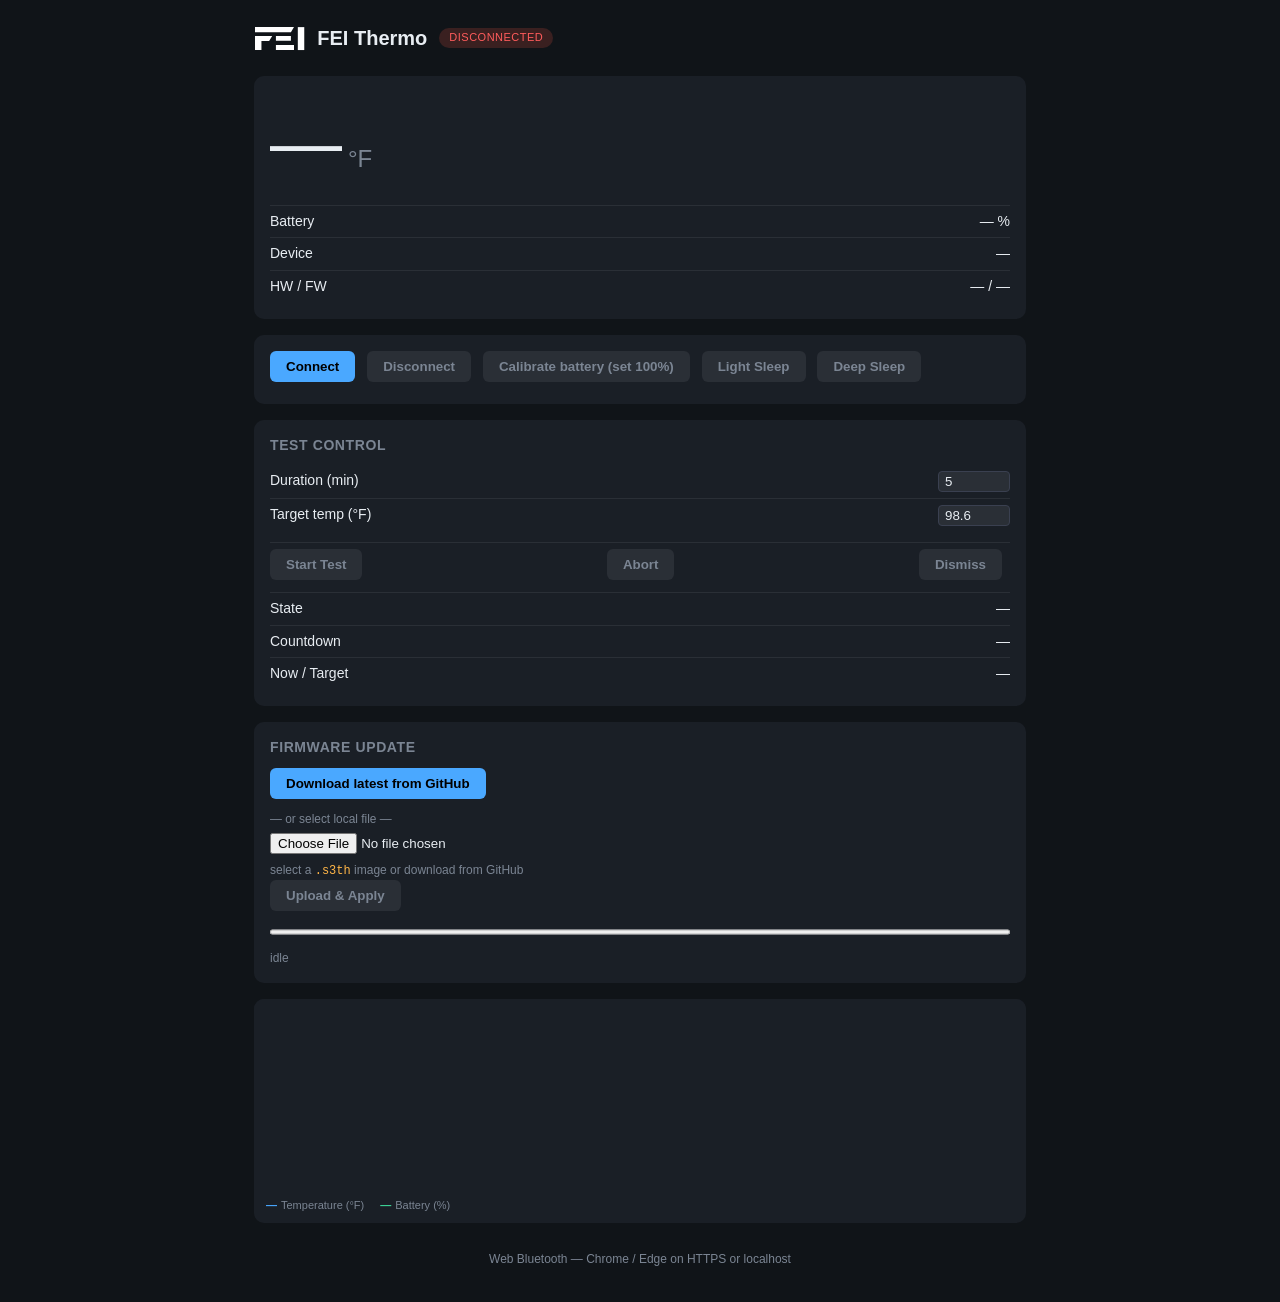
==== index.html @ 7454571a "init: FEI Thermo web client" ====
<!doctype html>
<html lang="en">
<head>
  <meta charset="utf-8" />
  <meta name="viewport" content="width=device-width,initial-scale=1" />
  <title>FEI Thermo</title>
  <link rel="stylesheet" href="style.css" />
</head>
<body>
  <header>
    <img src="fei-logo.svg" alt="FEI" class="header-logo" />
    <h1>FEI Thermo</h1>
    <span id="badge" class="disconnected">disconnected</span>
  </header>

  <section id="live">
    <div class="temp-box">
      <div class="temp" id="temp-f">—</div>
      <div class="unit">°F</div>
    </div>
    <div class="row">
      <span>Battery</span><span id="bat">— %</span>
    </div>
    <div class="row">
      <span>Device</span><span id="dev-name">—</span>
    </div>
    <div class="row">
      <span>HW / FW</span><span id="dev-ver">— / —</span>
    </div>
  </section>

  <section id="controls">
    <button id="btn-connect">Connect</button>
    <button id="btn-disconnect" disabled>Disconnect</button>
    <button id="btn-calibrate" disabled>Calibrate battery (set 100%)</button>
    <button id="btn-light-sleep" disabled>Light Sleep</button>
    <button id="btn-deep-sleep" disabled>Deep Sleep</button>
  </section>

  <section id="test">
    <h2>Test Control</h2>
    <div class="row">
      <span>Duration (min)</span>
      <input type="number" id="test-duration" min="1" max="120" value="5" style="width:72px;background:#2a2f36;color:#e8edf2;border:1px solid #3a4050;border-radius:4px;padding:2px 6px">
    </div>
    <div class="row">
      <span>Target temp (°F)</span>
      <input type="number" id="test-target" min="32" max="212" value="98.6" step="0.1" style="width:72px;background:#2a2f36;color:#e8edf2;border:1px solid #3a4050;border-radius:4px;padding:2px 6px">
    </div>
    <div class="row" style="margin-top:10px">
      <button id="btn-start-test" disabled>Start Test</button>
      <button id="btn-abort-test" disabled>Abort</button>
      <button id="btn-dismiss-test" disabled>Dismiss</button>
    </div>
    <div class="row">
      <span>State</span><span id="test-state">—</span>
    </div>
    <div class="row">
      <span>Countdown</span><span id="test-countdown">—</span>
    </div>
    <div class="row">
      <span>Now / Target</span><span id="test-temps">—</span>
    </div>
    <progress id="test-progress" value="0" max="1" style="display:none"></progress>
  </section>

  <section id="ota">
    <h2>Firmware update</h2>
    <button id="btn-fw-latest">Download latest from GitHub</button>
    <div style="margin:6px 0;color:#7b8593;font-size:0.85em">— or select local file —</div>
    <input type="file" id="fw-file" accept=".s3th,.bin" />
    <div id="fw-info" class="muted">select a <code>.s3th</code> image or download from GitHub</div>
    <button id="btn-upload" disabled>Upload &amp; Apply</button>
    <progress id="fw-progress" value="0" max="1"></progress>
    <div id="fw-status" class="muted">idle</div>
  </section>

  <section id="chart-wrap">
    <canvas id="chart" width="800" height="200"></canvas>
    <div class="chart-legend">
      <span class="legend-temp">Temperature (°F)</span>
      <span class="legend-bat">Battery (%)</span>
    </div>
  </section>

  <footer>
    <span class="muted">Web Bluetooth — Chrome / Edge on HTTPS or localhost</span>
  </footer>

  <script type="module" src="app.js"></script>
</body>
</html>
---- style.css ----
:root {
  --bg: #101418;
  --panel: #1a1f26;
  --fg: #e8edf2;
  --muted: #7b8593;
  --accent: #4aa8ff;
  --ok: #3dd598;
  --err: #ff5c5c;
  --warn: #ffb547;
}
* { box-sizing: border-box; }
body {
  margin: 0;
  background: var(--bg);
  color: var(--fg);
  font: 14px/1.4 -apple-system, BlinkMacSystemFont, "Segoe UI", sans-serif;
  padding: 24px;
  max-width: 820px;
  margin-inline: auto;
}
header { display: flex; align-items: center; gap: 12px; margin-bottom: 24px; flex-wrap: wrap; }
.header-logo { height: 25px; width: auto; }
h1 { margin: 0; font-size: 20px; }
#badge {
  padding: 2px 10px;
  border-radius: 999px;
  font-size: 11px;
  text-transform: uppercase;
  letter-spacing: 0.5px;
}
#badge.disconnected { background: #3a2020; color: var(--err); }
#badge.connected    { background: #1f3a2a; color: var(--ok);  }

section { background: var(--panel); border-radius: 10px; padding: 16px; margin-bottom: 16px; }
h2 { margin: 0 0 10px; font-size: 14px; color: var(--muted); text-transform: uppercase; letter-spacing: 0.6px; }

.temp-box { display: flex; align-items: baseline; gap: 8px; margin-bottom: 12px; }
.temp { font-size: 72px; font-weight: 200; letter-spacing: -2px; }
.unit { font-size: 24px; color: var(--muted); }

.row { display: flex; justify-content: space-between; padding: 6px 0; border-top: 1px solid #2a2f36; }
.row:first-of-type { border-top: none; }

button {
  background: var(--accent); color: #000; border: none;
  padding: 8px 16px; border-radius: 6px; font-weight: 600;
  cursor: pointer; margin-right: 8px; margin-bottom: 6px;
  touch-action: manipulation;
}
button:disabled { background: #2a2f36; color: var(--muted); cursor: not-allowed; }

input[type=file] { color: var(--fg); margin-bottom: 8px; }
progress { width: 100%; height: 10px; margin: 10px 0; }
.muted { color: var(--muted); font-size: 12px; }
code { color: var(--warn); }

#chart-wrap { padding: 0; overflow: hidden; }
canvas { display: block; width: 100%; background: var(--panel); }

.chart-legend {
  display: flex; gap: 16px; padding: 6px 12px 10px;
  font-size: 11px; color: var(--muted);
}
.chart-legend span::before {
  content: '—'; margin-right: 4px; font-weight: 700;
}
.legend-temp::before  { color: #4aa8ff; }
.legend-bat::before   { color: #3dd598; }

footer { text-align: center; padding: 10px; }

/* 10 — mobile layout */
@media (max-width: 600px) {
  body { padding: 10px; }

  .temp { font-size: 56px; }
  .unit { font-size: 18px; }

  section { padding: 12px; border-radius: 8px; }

  button {
    padding: 10px 14px;
    margin-right: 6px;
  }

  /* stack controls full-width on very small screens */
  #controls { display: flex; flex-wrap: wrap; gap: 4px; }
  #controls button { flex: 1 1 calc(50% - 4px); margin: 0; }

  .row { flex-wrap: wrap; gap: 2px; }
  .row span:last-child { font-weight: 600; }

  input[type=number] { width: 100% !important; margin-top: 4px; }

  progress { height: 14px; }

  #ota input[type=file] { width: 100%; }

  .chart-legend { flex-wrap: wrap; }
}
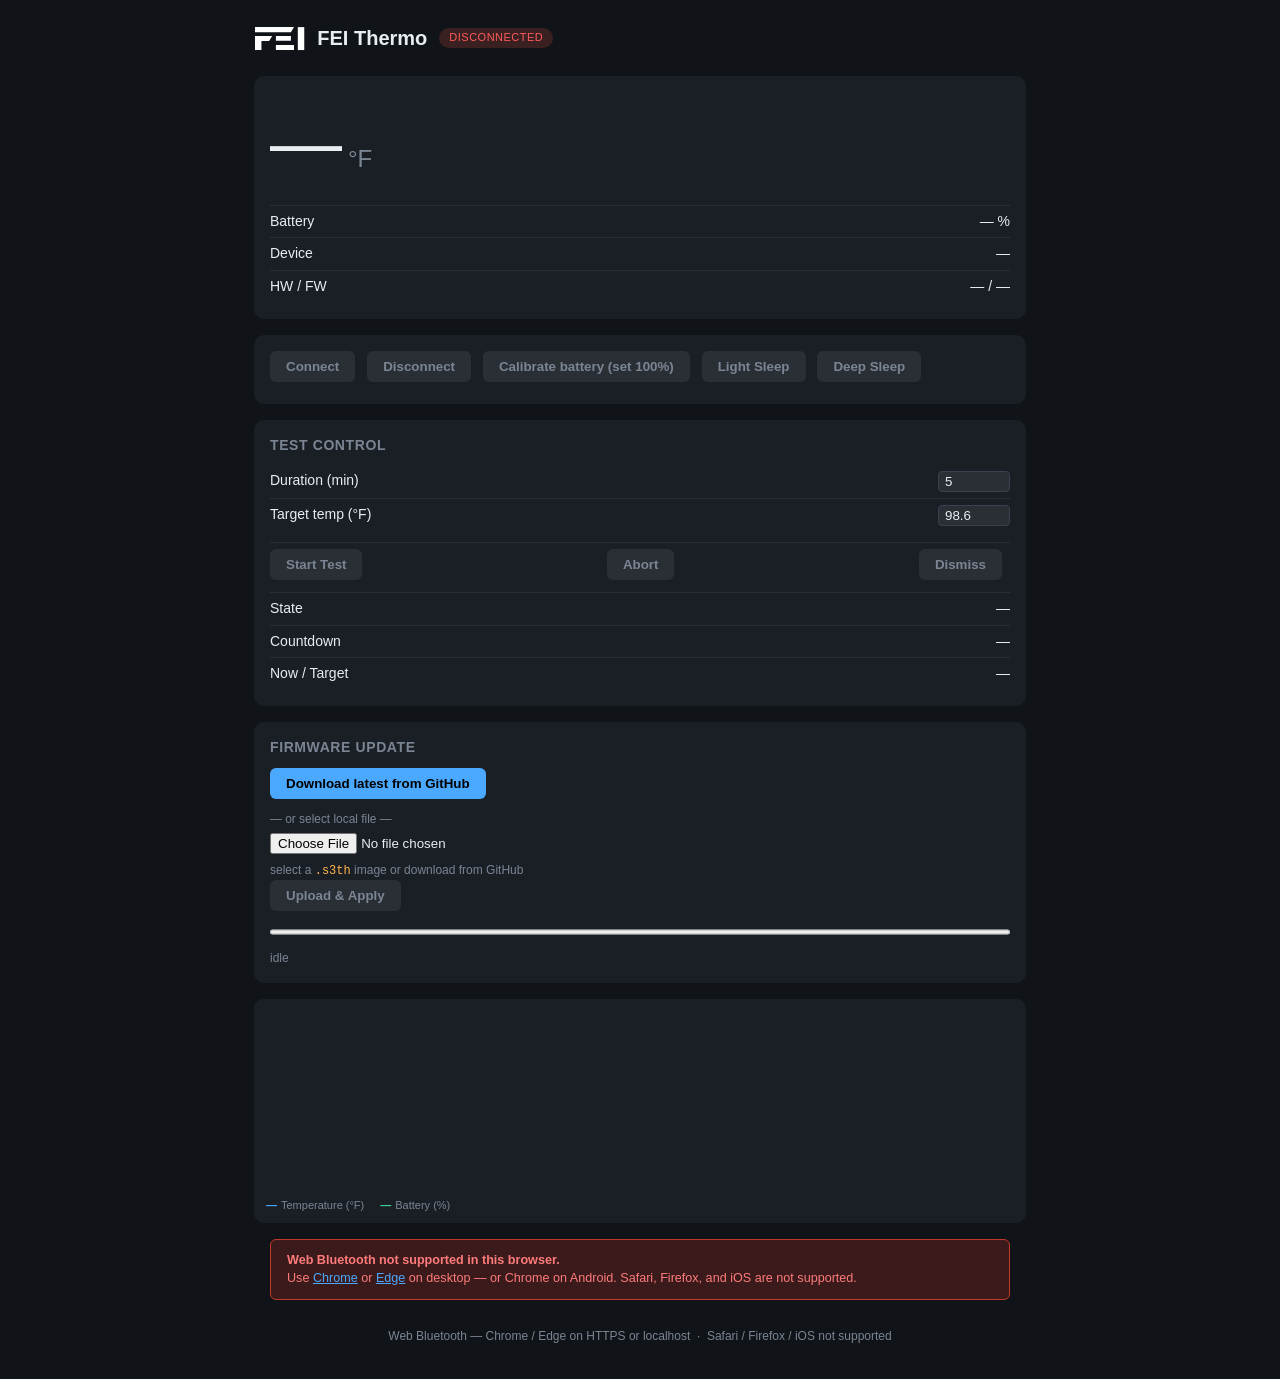
==== commit 6df9b6f1: "sync: web from fei-thermo@5ba91effe7ba8d4e5f6d43a136ba0a74f3c481ff" ====
--- a/index.html
+++ b/index.html
@@ -83,8 +83,14 @@
     </div>
   </section>
 
+  <div id="ble-warning" style="display:none;background:#3a1a1a;border:1px solid #c0392b;border-radius:6px;padding:12px 16px;margin:16px;color:#ff7b7b;font-size:0.9em">
+    <strong>Web Bluetooth not supported in this browser.</strong><br>
+    Use <a href="https://www.google.com/chrome/" style="color:#4aa8ff">Chrome</a> or <a href="https://www.microsoft.com/edge" style="color:#4aa8ff">Edge</a> on desktop — or Chrome on Android.
+    Safari, Firefox, and iOS are not supported.
+  </div>
+
   <footer>
-    <span class="muted">Web Bluetooth — Chrome / Edge on HTTPS or localhost</span>
+    <span class="muted">Web Bluetooth — Chrome / Edge on HTTPS or localhost &nbsp;·&nbsp; Safari / Firefox / iOS not supported</span>
   </footer>
 
   <script type="module" src="app.js"></script>
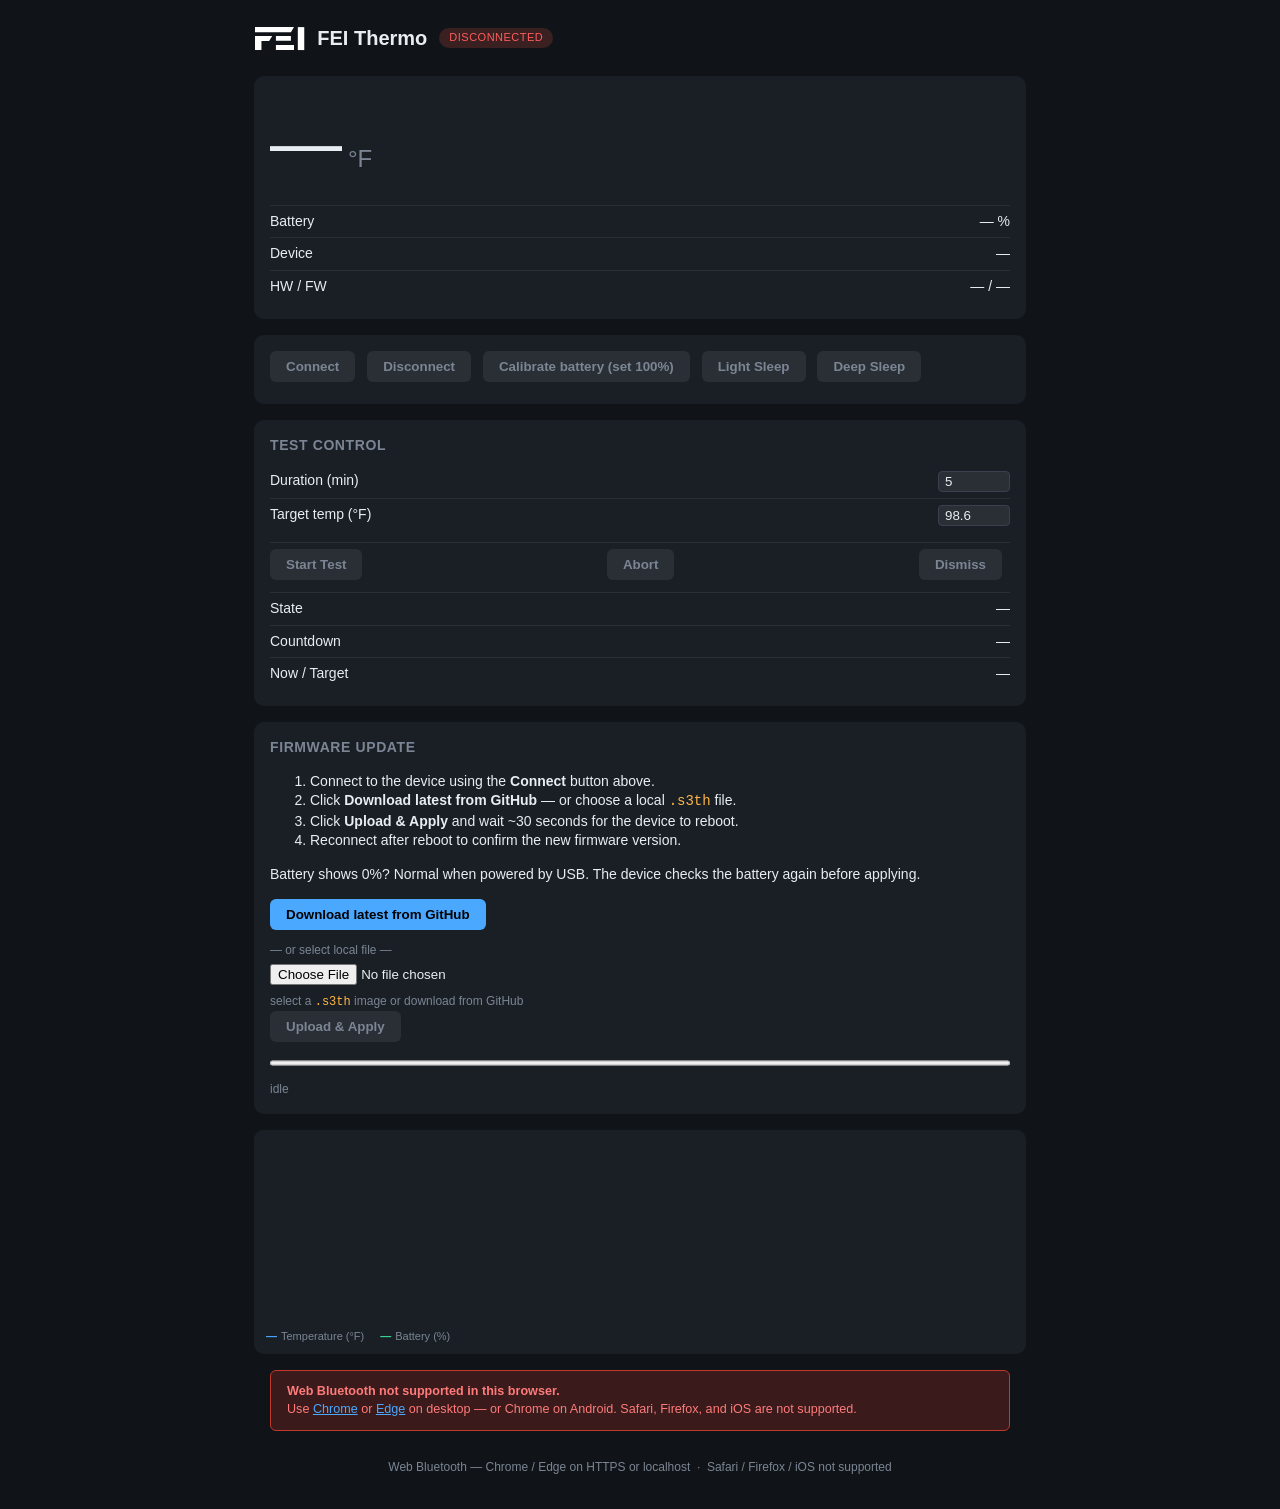
==== commit 6016e805: "sync: web from fei-thermo@21a46455fa984041c3d9d6d98dbdffaea2173305" ====
--- a/index.html
+++ b/index.html
@@ -66,6 +66,13 @@
 
   <section id="ota">
     <h2>Firmware update</h2>
+    <ol class="ota-steps">
+      <li>Connect to the device using the <strong>Connect</strong> button above.</li>
+      <li>Click <strong>Download latest from GitHub</strong> — or choose a local <code>.s3th</code> file.</li>
+      <li>Click <strong>Upload &amp; Apply</strong> and wait ~30 seconds for the device to reboot.</li>
+      <li>Reconnect after reboot to confirm the new firmware version.</li>
+    </ol>
+    <p class="ota-note">Battery shows 0%? Normal when powered by USB. The device checks the battery again before applying.</p>
     <button id="btn-fw-latest">Download latest from GitHub</button>
     <div style="margin:6px 0;color:#7b8593;font-size:0.85em">— or select local file —</div>
     <input type="file" id="fw-file" accept=".s3th,.bin" />
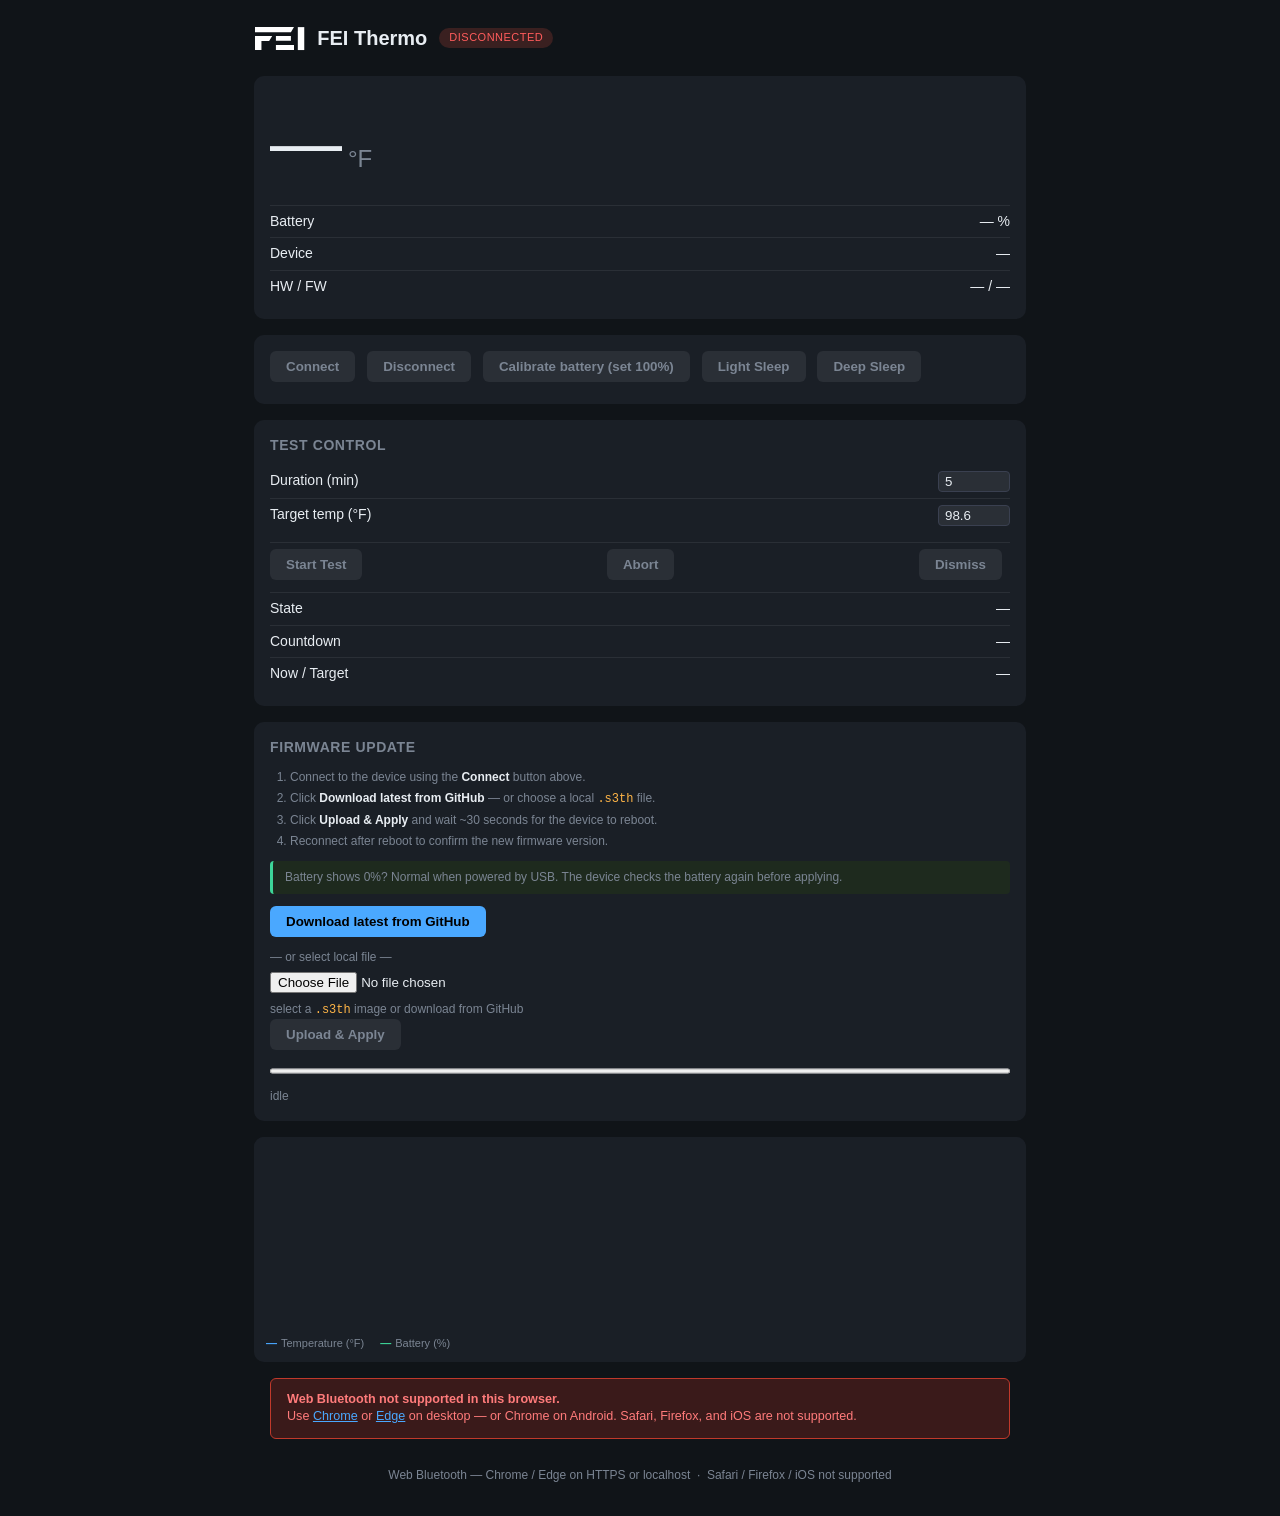
==== commit 7e34a5ca: "sync: web from fei-thermo@6f90a991ace727ea210d13a2ab094bab2ef53cd5" ====
--- a/index.html
+++ b/index.html
@@ -73,6 +73,9 @@
       <li>Reconnect after reboot to confirm the new firmware version.</li>
     </ol>
     <p class="ota-note">Battery shows 0%? Normal when powered by USB. The device checks the battery again before applying.</p>
+    <label id="bat-override-wrap" style="display:none;color:#f39c12;font-size:0.88em;margin:6px 0">
+      <input type="checkbox" id="bat-override"> Override low battery check (not recommended on battery power)
+    </label>
     <button id="btn-fw-latest">Download latest from GitHub</button>
     <div style="margin:6px 0;color:#7b8593;font-size:0.85em">— or select local file —</div>
     <input type="file" id="fw-file" accept=".s3th,.bin" />
--- a/style.css
+++ b/style.css
@@ -54,6 +54,11 @@
 .muted { color: var(--muted); font-size: 12px; }
 code { color: var(--warn); }
 
+.ota-steps { margin: 0 0 14px 18px; padding: 0; color: var(--muted); font-size: 13px; line-height: 1.8; }
+.ota-steps li { margin-bottom: 2px; }
+.ota-steps strong { color: var(--fg); }
+.ota-note { margin: 0 0 14px; padding: 8px 12px; background: #1e2a1e; border-left: 3px solid var(--ok); border-radius: 4px; color: var(--muted); font-size: 12px; }
+
 #chart-wrap { padding: 0; overflow: hidden; }
 canvas { display: block; width: 100%; background: var(--panel); }
 
@@ -66,6 +71,16 @@
 }
 .legend-temp::before  { color: #4aa8ff; }
 .legend-bat::before   { color: #3dd598; }
+
+.ota-steps {
+  margin: 0 0 10px;
+  padding-left: 20px;
+  color: var(--muted);
+  font-size: 12px;
+  line-height: 1.6;
+}
+.ota-steps strong { color: var(--fg); }
+.ota-note { margin: 0 0 12px; font-size: 12px; color: var(--muted); }
 
 footer { text-align: center; padding: 10px; }
 
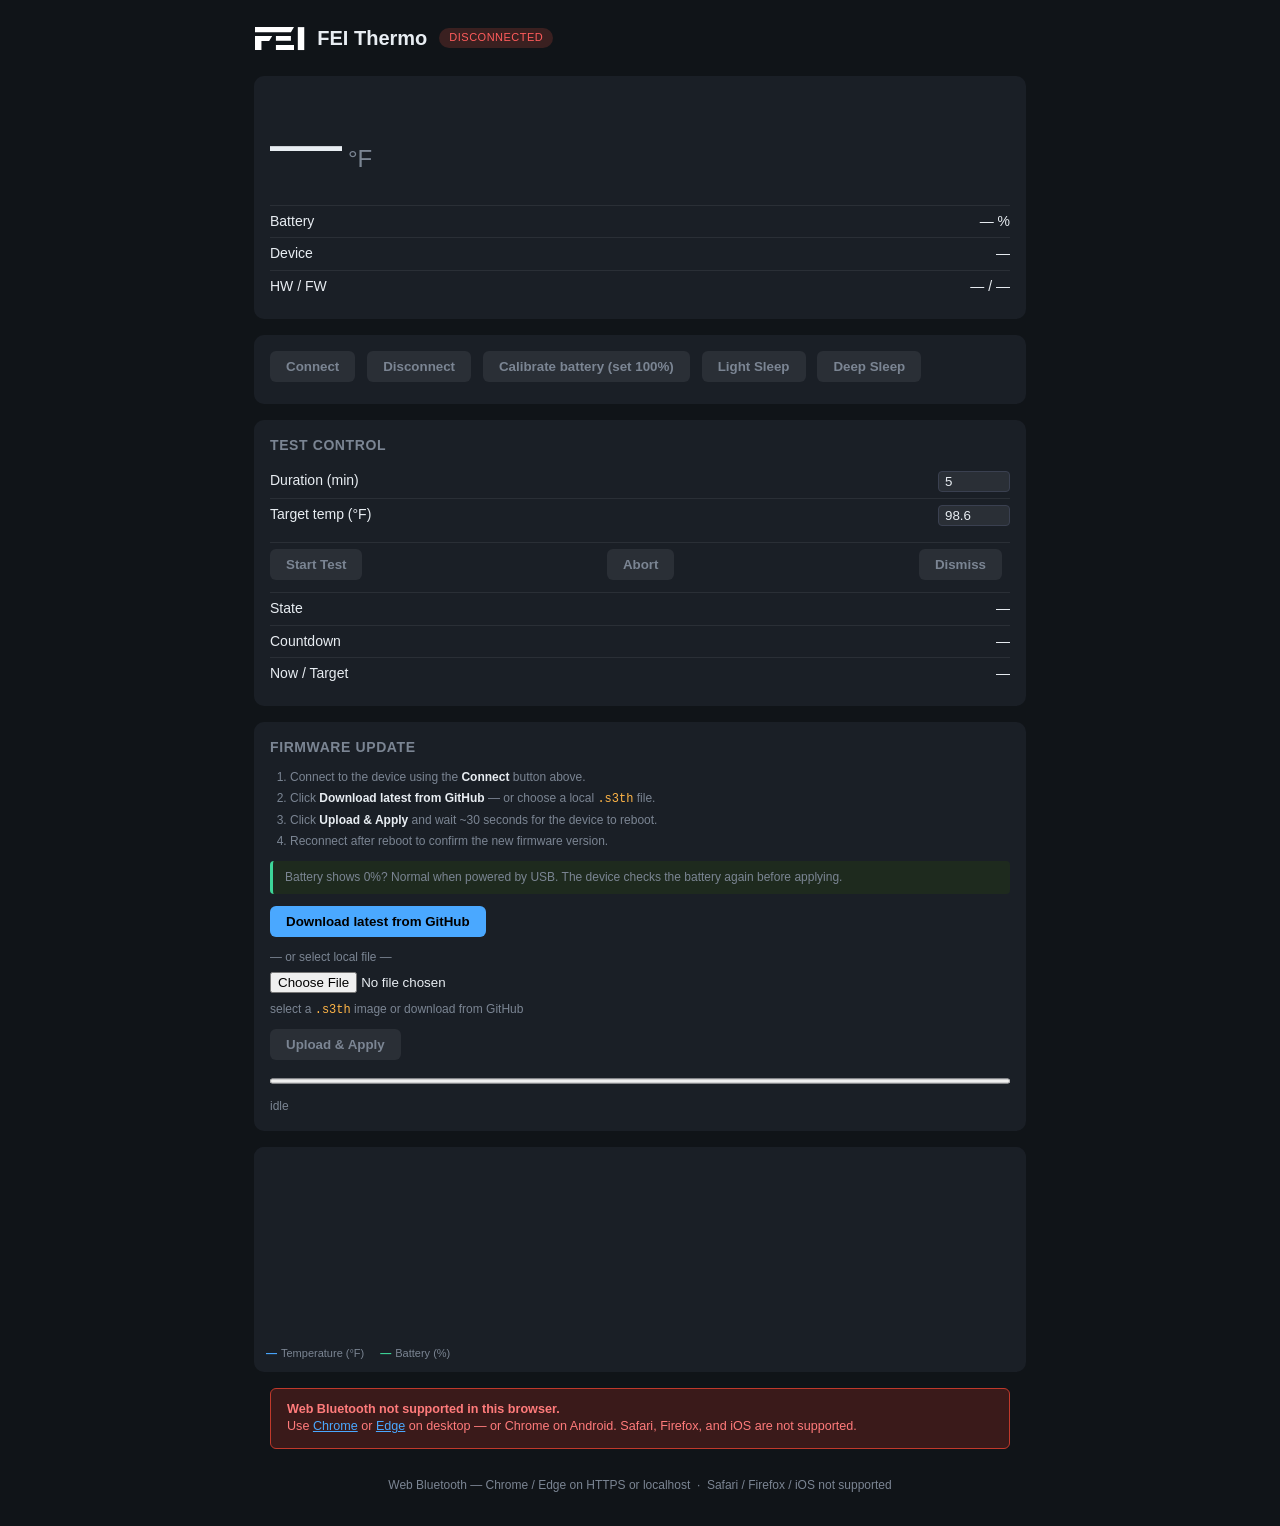
==== commit 0bb4439b: "sync: web from fei-thermo@16520255dbebbd52dcc88ed996f5c39f9a7c7402" ====
--- a/index.html
+++ b/index.html
@@ -80,7 +80,7 @@
     <div style="margin:6px 0;color:#7b8593;font-size:0.85em">— or select local file —</div>
     <input type="file" id="fw-file" accept=".s3th,.bin" />
     <div id="fw-info" class="muted">select a <code>.s3th</code> image or download from GitHub</div>
-    <button id="btn-upload" disabled>Upload &amp; Apply</button>
+    <button id="btn-upload" disabled style="margin-top:10px">Upload &amp; Apply</button>
     <progress id="fw-progress" value="0" max="1"></progress>
     <div id="fw-status" class="muted">idle</div>
   </section>
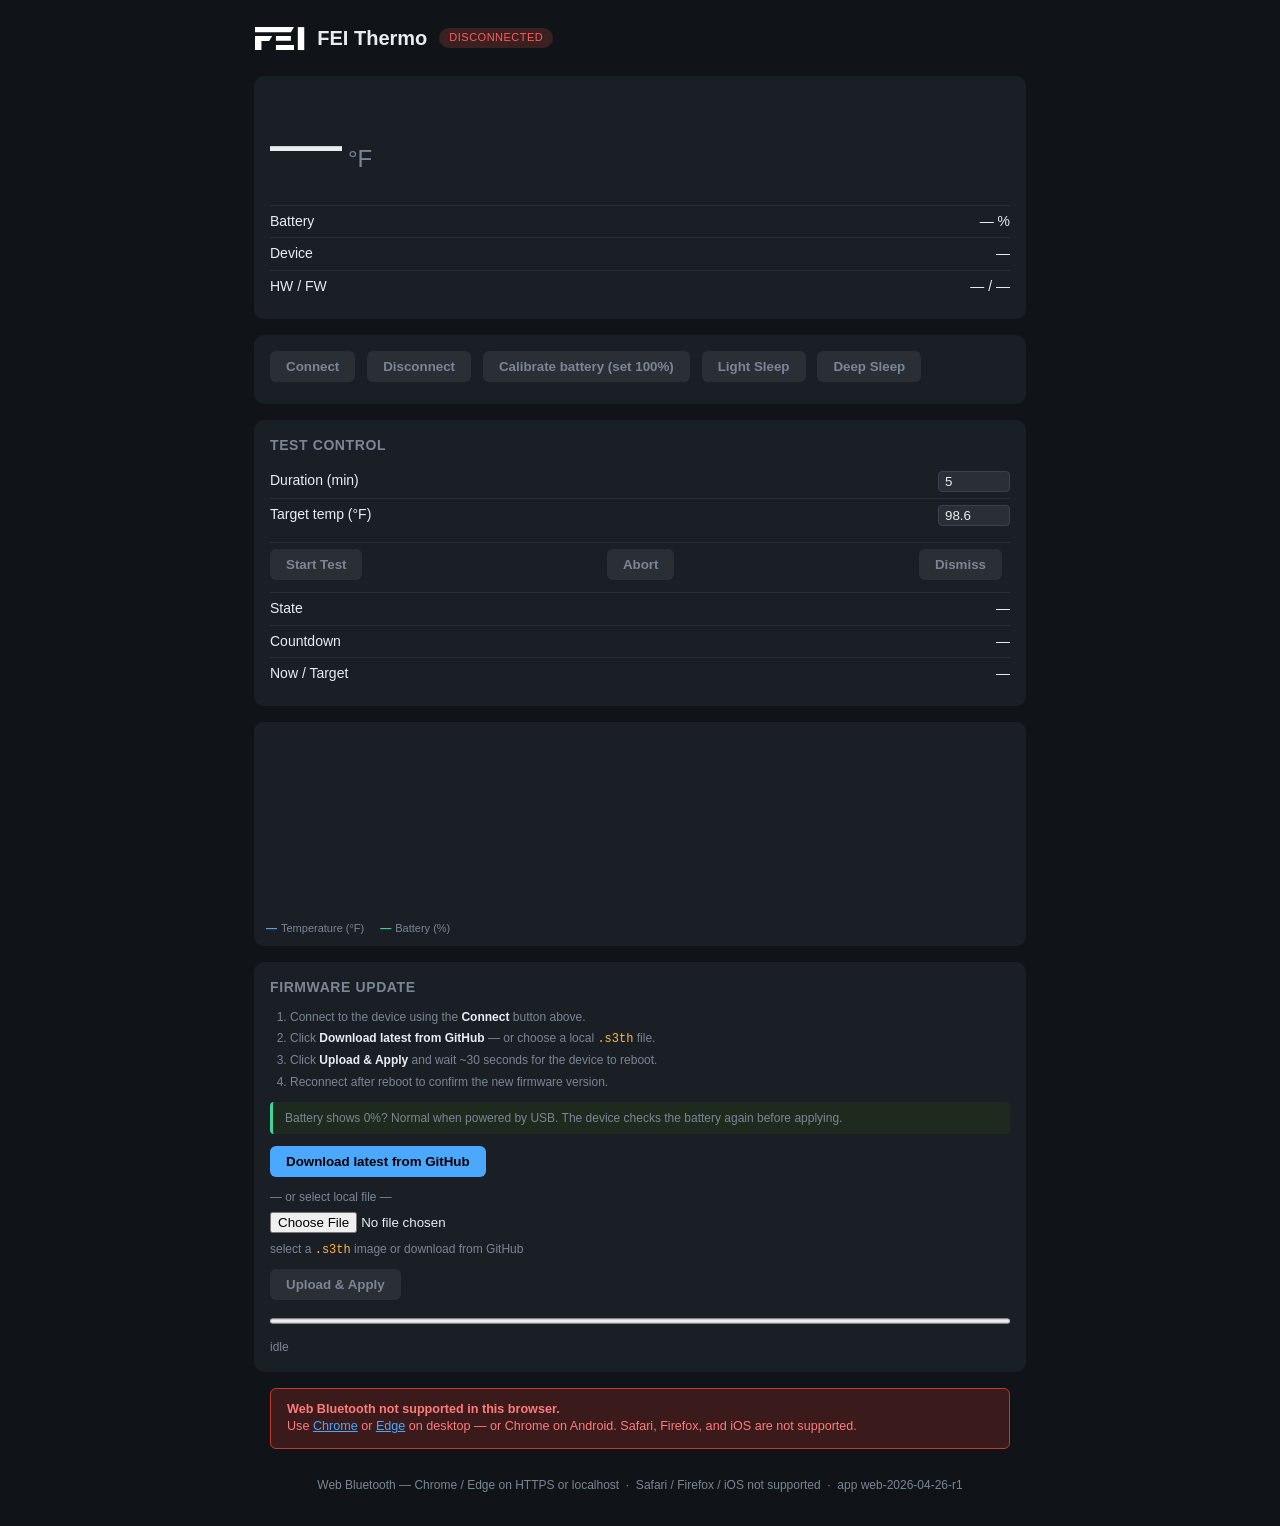
==== commit d2156eb8: "sync: web from fei-thermo@f3fc8b6657dd589191c8445c3ff89ab697f9267f" ====
--- a/index.html
+++ b/index.html
@@ -64,6 +64,14 @@
     <progress id="test-progress" value="0" max="1" style="display:none"></progress>
   </section>
 
+  <section id="chart-wrap">
+    <canvas id="chart" width="800" height="200"></canvas>
+    <div class="chart-legend">
+      <span class="legend-temp">Temperature (°F)</span>
+      <span class="legend-bat">Battery (%)</span>
+    </div>
+  </section>
+
   <section id="ota">
     <h2>Firmware update</h2>
     <ol class="ota-steps">
@@ -85,14 +93,6 @@
     <div id="fw-status" class="muted">idle</div>
   </section>
 
-  <section id="chart-wrap">
-    <canvas id="chart" width="800" height="200"></canvas>
-    <div class="chart-legend">
-      <span class="legend-temp">Temperature (°F)</span>
-      <span class="legend-bat">Battery (%)</span>
-    </div>
-  </section>
-
   <div id="ble-warning" style="display:none;background:#3a1a1a;border:1px solid #c0392b;border-radius:6px;padding:12px 16px;margin:16px;color:#ff7b7b;font-size:0.9em">
     <strong>Web Bluetooth not supported in this browser.</strong><br>
     Use <a href="https://www.google.com/chrome/" style="color:#4aa8ff">Chrome</a> or <a href="https://www.microsoft.com/edge" style="color:#4aa8ff">Edge</a> on desktop — or Chrome on Android.
@@ -100,7 +100,7 @@
   </div>
 
   <footer>
-    <span class="muted">Web Bluetooth — Chrome / Edge on HTTPS or localhost &nbsp;·&nbsp; Safari / Firefox / iOS not supported</span>
+    <span class="muted">Web Bluetooth — Chrome / Edge on HTTPS or localhost &nbsp;·&nbsp; Safari / Firefox / iOS not supported &nbsp;·&nbsp; <span id="app-ver"></span></span>
   </footer>
 
   <script type="module" src="app.js"></script>
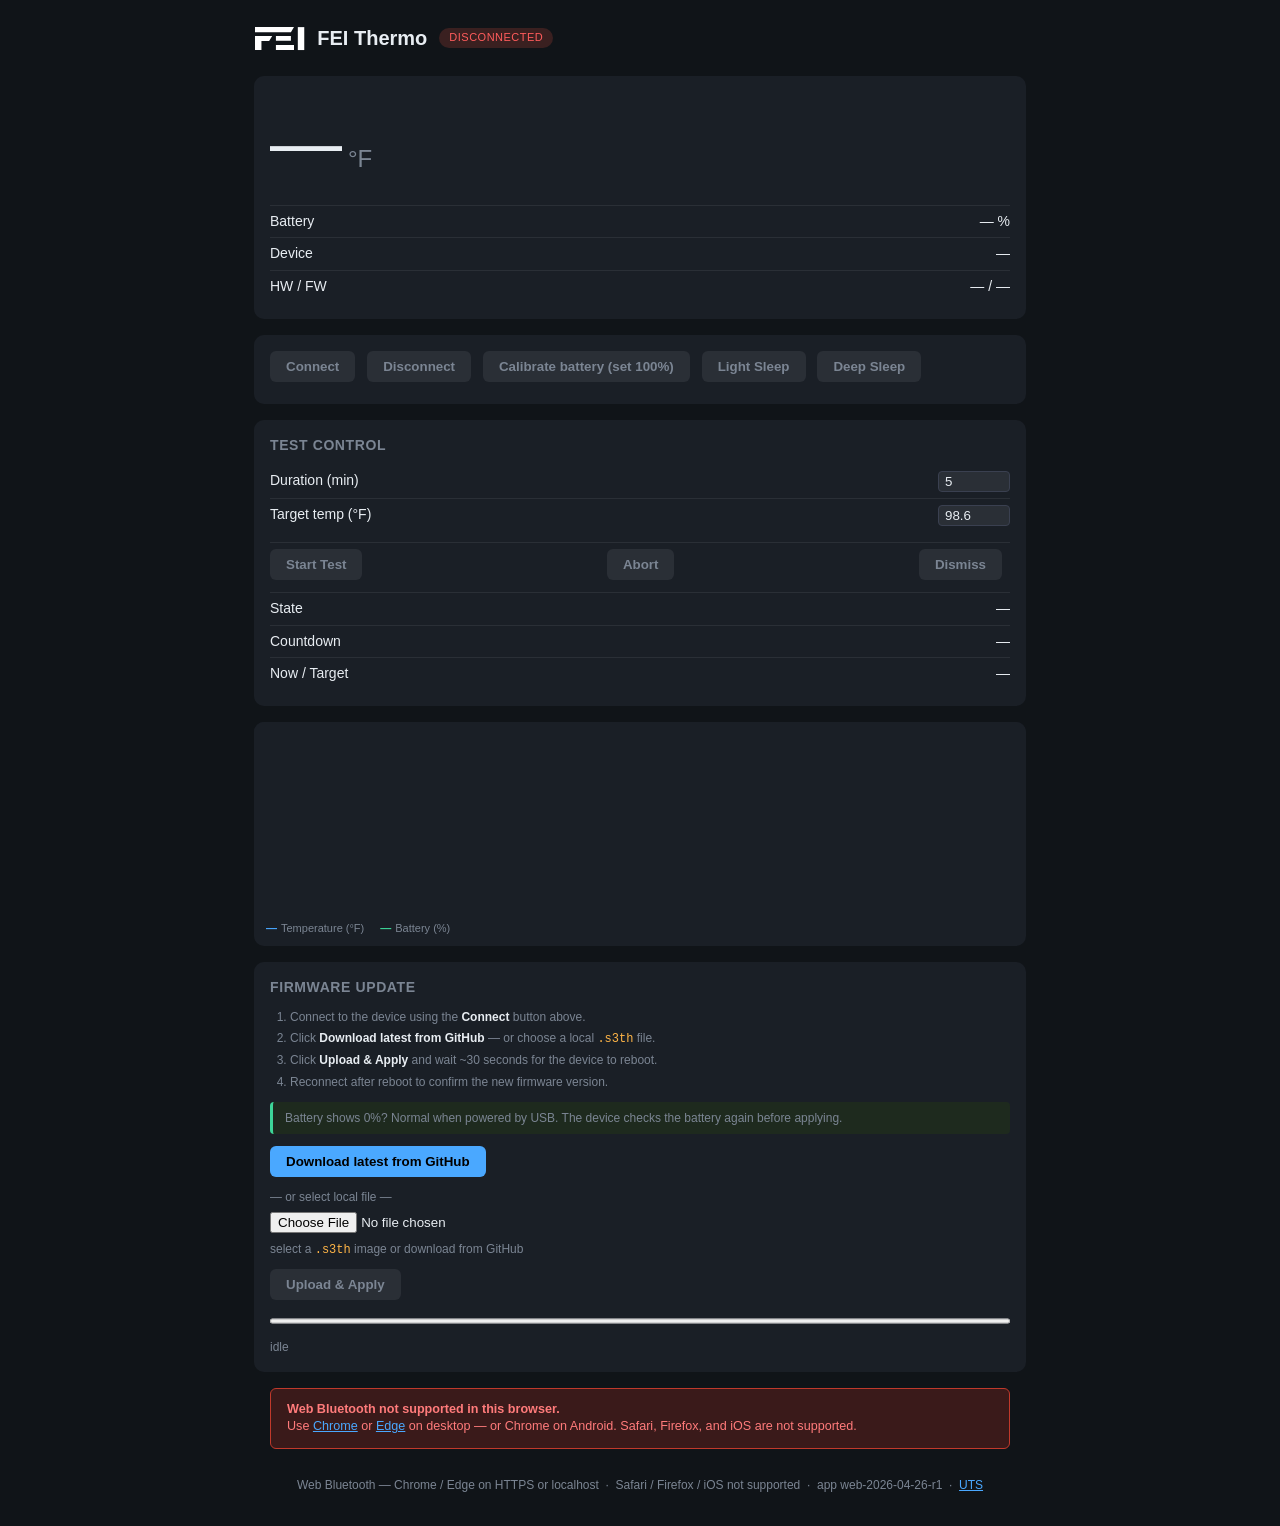
==== commit 967a18cb: "sync: web from fei-thermo@5bdd2dc6263768d8f0801fdadd3a8a289ccad31f" ====
--- a/index.html
+++ b/index.html
@@ -100,7 +100,7 @@
   </div>
 
   <footer>
-    <span class="muted">Web Bluetooth — Chrome / Edge on HTTPS or localhost &nbsp;·&nbsp; Safari / Firefox / iOS not supported &nbsp;·&nbsp; <span id="app-ver"></span></span>
+    <span class="muted">Web Bluetooth — Chrome / Edge on HTTPS or localhost &nbsp;·&nbsp; Safari / Firefox / iOS not supported &nbsp;·&nbsp; <span id="app-ver"></span> &nbsp;·&nbsp; <a href="uts.html" style="color:#4aa8ff">UTS</a></span>
   </footer>
 
   <script type="module" src="app.js"></script>
